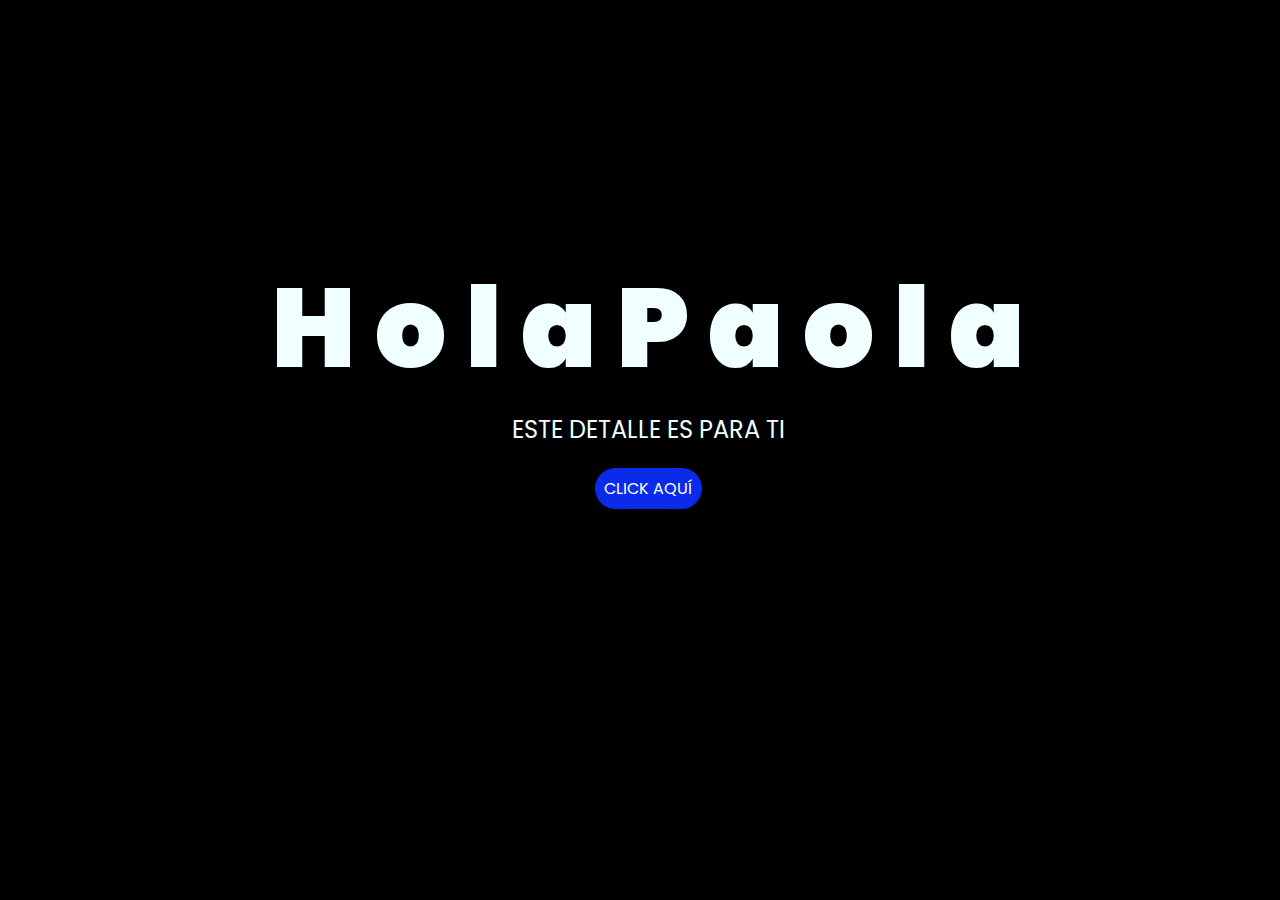
==== index.html @ 71502a12 "Add files via upload" ====
<!DOCTYPE html>
<html lang="es">

<head>
    <meta charset="UTF-8">
    <meta http-equiv="X-UA-Compatible" content="IE=edge">
    <meta name="viewport" content="width=device-width, initial-scale=1.0">
    <link rel="stylesheet" href="css/style.css">
    <link rel="icon" href="img/flowers.png" type="image/x-icon">
    <title>Flowers</title>
</head>

<body>
    <div class="greetings">
        <span>H</span>
        <span>o</span>
        <span>l</span>
        <span>a</span>
        <span> </span>
        <span>P</span>
        <span>a</span>
        <span>o</span>
        <span>l</span>
        <span>a</span>
    </div>
    <div class="description">
        <span>ESTE DETALLE ES PARA TI</span>
    </div>
    <div class="button">
        <button class="botones">
            <a href="flower.html" style="color: #fff;">CLICK AQUÍ</a>
        </button>
    </div>

</body>

</html>
---- css/style.css ----
@import url('https://fonts.googleapis.com/css2?family=Poppins:ital,wght@0,500;1,900&display=swap');
*{
    font-family: 'Poppins',cursive;
}
body{
    color: azure;
    width: 100%;
    height: 82vh;
    display: flex;
    flex-direction: column;
    align-items: center;
    justify-content: center;
    background-color: black;
    /* padding-top: -30; */
}

.botones{
    padding: 9px;
    border-radius: 80px;
    background-color: transparent;
    border: none;
}

.botones a{
    background-color: #0a2be9;
    padding: 9px;
    border-radius: 80px;
    -webkit-border-radius: 80px;
    -moz-border-radius: 80px;
    -ms-border-radius: 80px;
    -o-border-radius: 80px;

}

.botones a:focus{
    background-color: rgb(50, 194, 194);
}

.greetings{
    font-size: 7rem;
    font-weight: 900;
}

.greetings > span{
    animation: glow 2.5s ease-in-out infinite;
}
@keyframes glow{
    0%, 100%{
        color: #fff;
        text-shadow: 0 0 12px #39c6d6, 0 0 50px #39c6d6, 0 0 100px #39c6d6;
    }
    10%, 90%{
        color: #111;
        text-shadow: none;
    }
}
.greetings > span:nth-child(2){
    animation-delay: .2s ;
}
.greetings > span:nth-child(3){
    animation-delay: .4s ;
}
.greetings > span:nth-child(4){
    animation-delay: .6s;
}
.greetings > span:nth-child(5){
    animation-delay: .8s;
}
.greetings > span:nth-child(6){
    animation-delay: 1s;
}
.greetings > span:nth-child(7){
    animation-delay: 1.3s;
}
.greetings > span:nth-child(8){
    animation-delay: 1.5s;
}
.greetings > span:nth-child(9){
    animation-delay: 1.7s;
}
.greetings > span:nth-child(10){
    animation-delay: 1.9s;
}
.greetings > span:nth-child(11){
    animation-delay: 2.1s;
}

.description{
    font-size: 1.5rem;
    margin-bottom: 20px;
}

.button a{
    text-decoration: none;
    font-size: 1rem;
    color: #111;
}

@media screen and (max-width:574px){
    .greetings{
        display: block;
        font-size: 4rem;
        font-weight: 800;
        text-align: center;
    }
    .description{
        font-size: 2rem;
    }
    
    .button a{
        font-size: 1rem;
    }
}
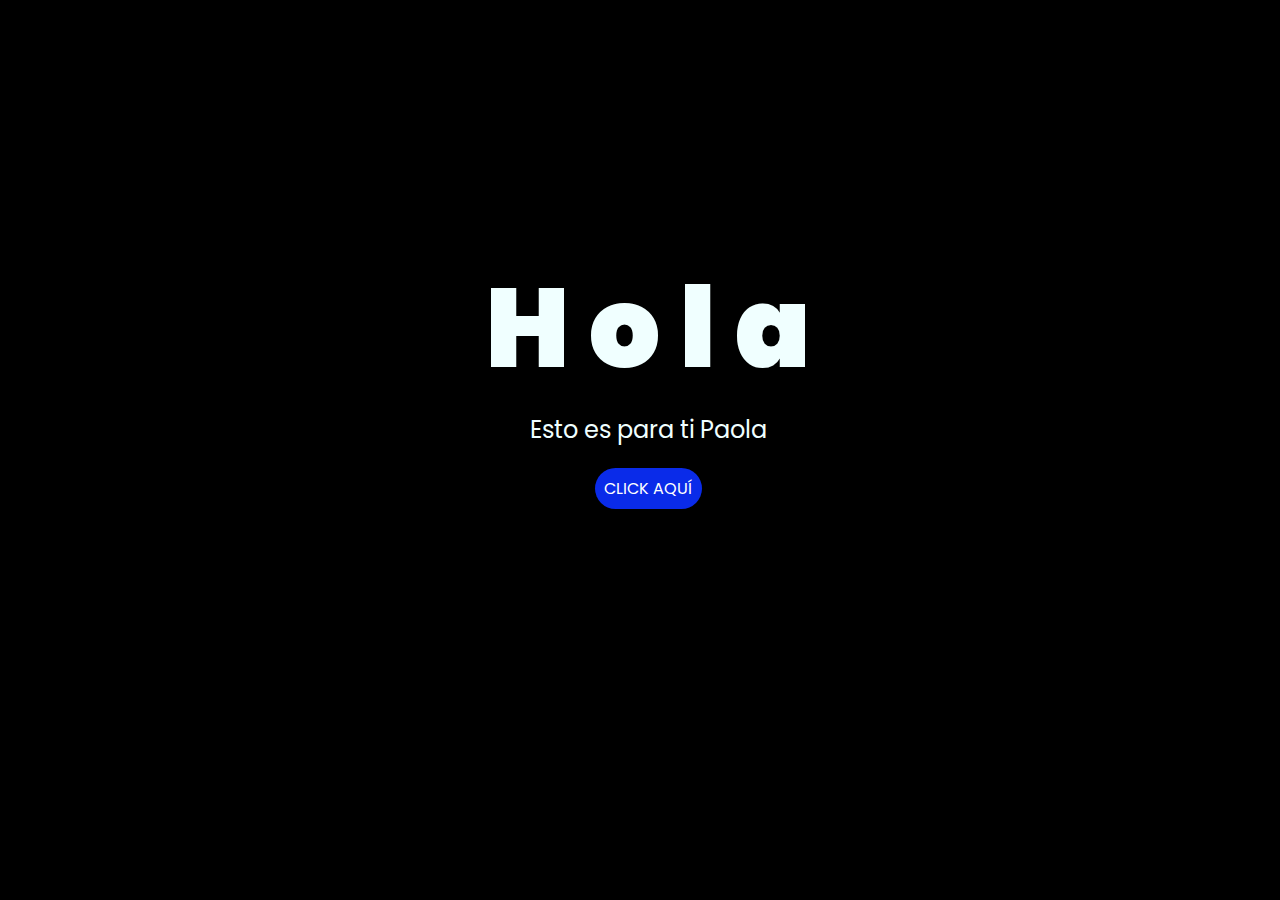
==== commit 27accb87: "Update index.html" ====
--- a/index.html
+++ b/index.html
@@ -16,15 +16,9 @@
         <span>o</span>
         <span>l</span>
         <span>a</span>
-        <span> </span>
-        <span>P</span>
-        <span>a</span>
-        <span>o</span>
-        <span>l</span>
-        <span>a</span>
     </div>
     <div class="description">
-        <span>ESTE DETALLE ES PARA TI</span>
+        <center><span>Esto es para ti Paola</span></center>
     </div>
     <div class="button">
         <button class="botones">
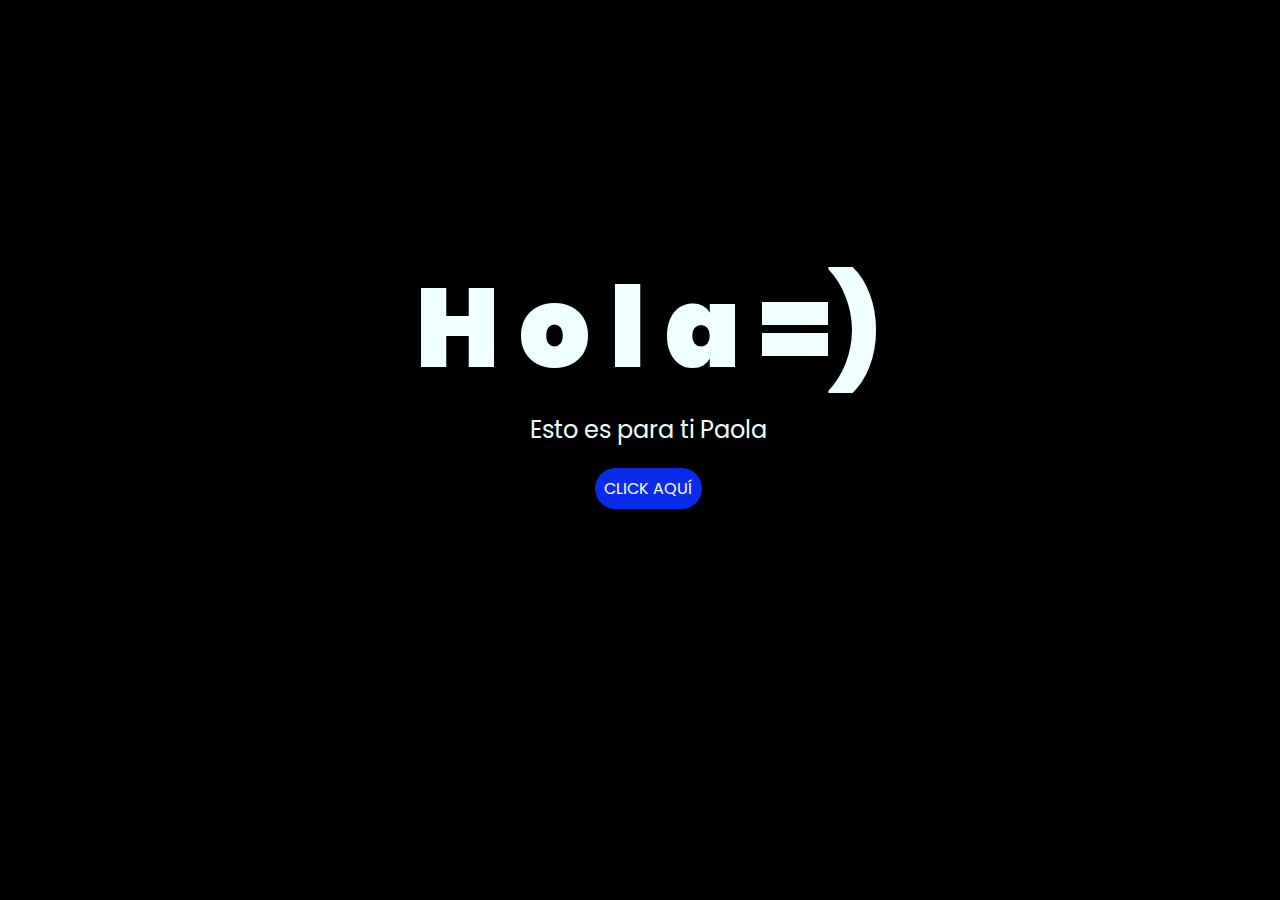
==== commit d0ae7160: "Update index.html" ====
--- a/index.html
+++ b/index.html
@@ -16,6 +16,7 @@
         <span>o</span>
         <span>l</span>
         <span>a</span>
+        <span>=)</span>
     </div>
     <div class="description">
         <center><span>Esto es para ti Paola</span></center>
